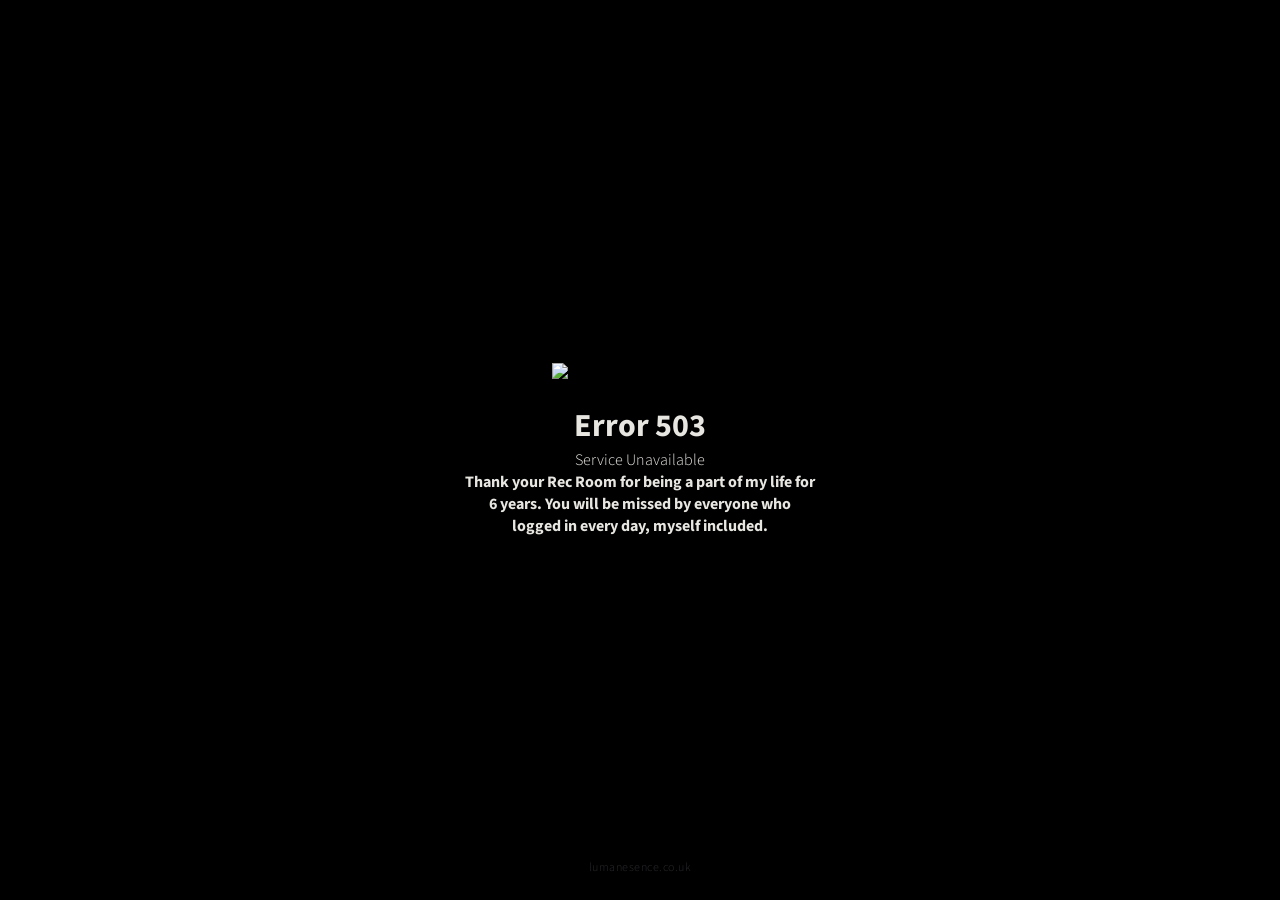
==== index.html @ d9bf1ed0 "Rename 503RR.html to index.html" ====
<!DOCTYPE html>
<html lang="en">
<head>
<meta charset="UTF-8">
<meta name="viewport" content="width=device-width, initial-scale=1.0">
  <link rel="icon" type="image/x-icon" href="favicon-err.png">
<title>Service Unavailable</title>
<link rel="preconnect" href="https://fonts.googleapis.com">
<link href="https://fonts.googleapis.com/css2?family=Raleway:wght@300;400;500&family=Source+Sans+3:wght@300;400&display=swap" rel="stylesheet">
<style>
  *, *::before, *::after { box-sizing: border-box; margin: 0; padding: 0; }

  .banner {
    background: var(--color-background-warning);
    color: var(--color-text-warning);
    font-size: 13px;
    font-weight: 500;
    padding: 10px 24px;
    display: flex;
    align-items: center;
    gap: 8px;
    border-bottom: 0.5px solid var(--color-border-warning);
  }

  body {
    background: #000000;
    color: #e8e6e1;
    font-family: 'Source Sans 3', sans-serif;
    font-weight: 300;
    min-height: 100vh;
    display: flex;
    flex-direction: column;
    align-items: center;
    justify-content: center;
  }

  .container {
    display: flex;
    flex-direction: column;
    align-items: center;
    gap: 24px;
    padding: 40px 24px;
    text-align: center;
    max-width: 400px;
  }

  .code {
    font-family: 'Raleway', sans-serif;
    font-size: 96px;
    font-weight: 300;
    color: #1e1e24;
    letter-spacing: -0.04em;
    line-height: 1;
    user-select: none;
  }

  .divider {
    width: 32px;
    height: 1px;
    background: #2e2e35;
  }

  .message {
    font-size: 18px;
    font-weight: 300;
    color: #e8e6e1;
    letter-spacing: -0.01em;
  }

  .sub {
    font-size: 14px;
    color: #555;
    line-height: 1.7;
  }

  .home-link {
    margin-top: 8px;
    display: inline-flex;
    align-items: center;
    gap: 6px;
    font-family: 'Raleway', sans-serif;
    font-size: 12px;
    font-weight: 400;
    letter-spacing: 0.1em;
    text-transform: uppercase;
    color: #444;
    text-decoration: none;
    padding: 10px 20px;
    border: 1px solid #222;
    border-radius: 2px;
    transition: color 0.2s, border-color 0.2s;
  }
  .home-link:hover {
    color: #e8e6e1;
    border-color: #444;
  }

  footer {
    position: fixed;
    bottom: 24px;
    font-size: 12px;
    color: #2a2a30;
    letter-spacing: 0.04em;
  }
</style>
</head>
<body>
<div class="container">
  <img width="50%" src="SoftwareTerminated.png">
  <span>
  <h1>Error 503</h1>
  <p>Service Unavailable</p>
  <p><strong>Thank your Rec Room for being a part of my life for 6 years. You will be missed by everyone who logged in every day, myself included.</strong></p>
  </span>
</div>

<footer>lumanesence.co.uk</footer>

</body>
</html>
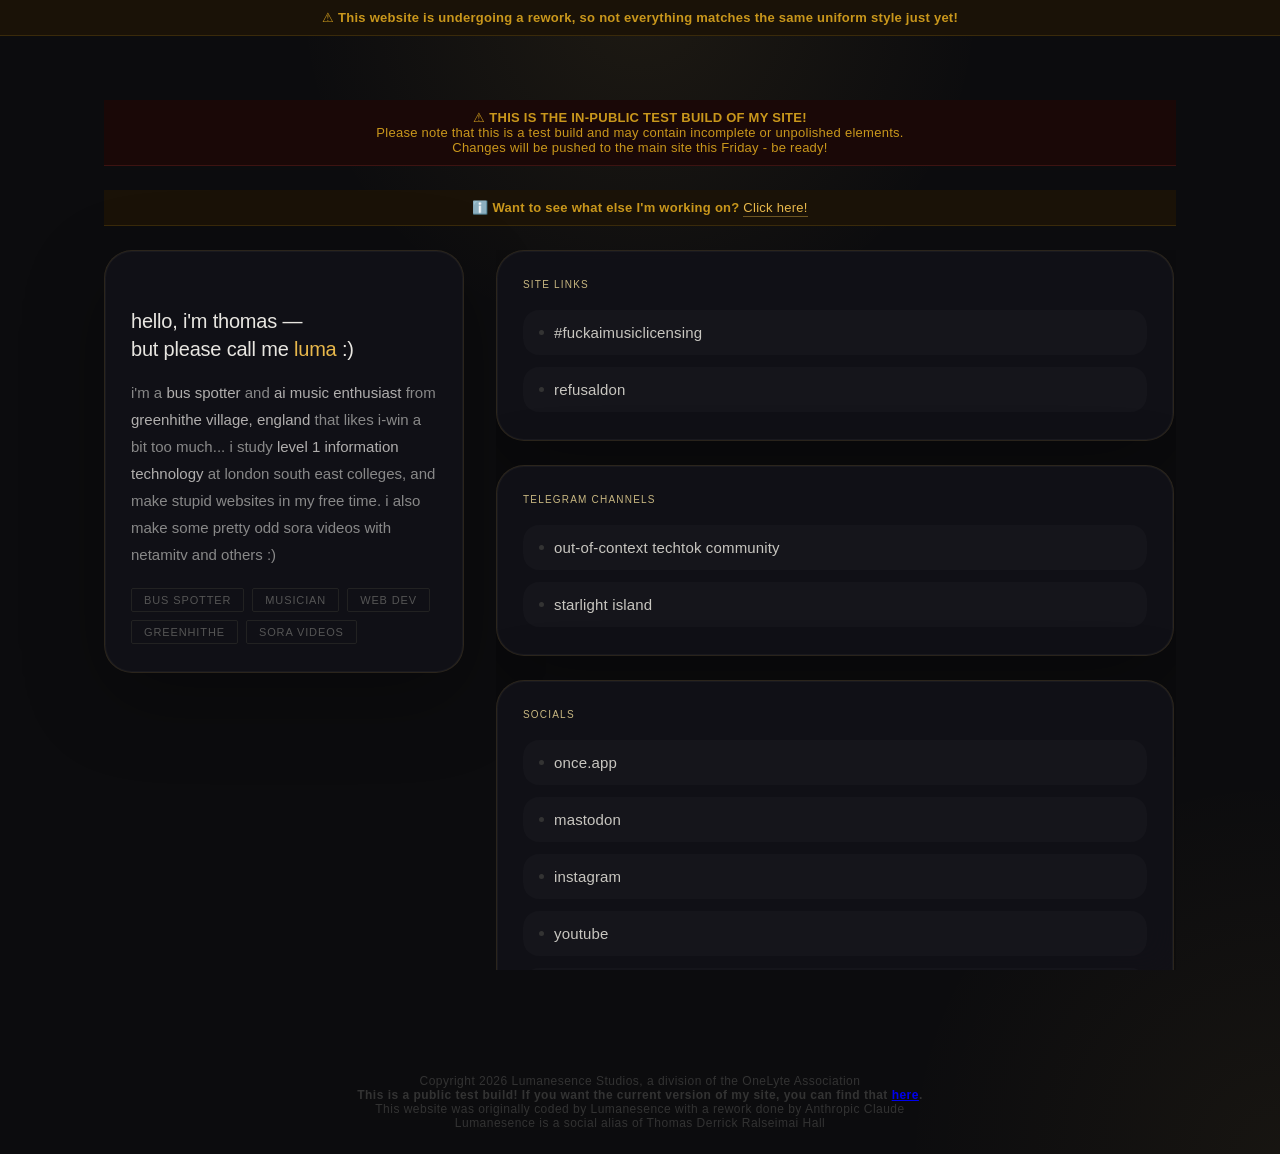
==== commit fdc565da: "Remove shutdown notice from index.html" ====
--- a/index.html
+++ b/index.html
@@ -3,118 +3,524 @@
 <head>
 <meta charset="UTF-8">
 <meta name="viewport" content="width=device-width, initial-scale=1.0">
-  <link rel="icon" type="image/x-icon" href="favicon-err.png">
-<title>Service Unavailable</title>
-<link rel="preconnect" href="https://fonts.googleapis.com">
-<link href="https://fonts.googleapis.com/css2?family=Raleway:wght@300;400;500&family=Source+Sans+3:wght@300;400&display=swap" rel="stylesheet">
+<title>Lumanesence [[ IN-PUBLIC TEST BUILD ]]</title>
 <style>
+  @font-face {
+    font-family: 'Righteous';
+    src: url('righteous-regular.ttf') format('truetype');
+    font-weight: 400;
+    font-style: normal;
+    font-display: swap;
+  }
+
   *, *::before, *::after { box-sizing: border-box; margin: 0; padding: 0; }
 
-  .banner {
-    background: var(--color-background-warning);
-    color: var(--color-text-warning);
-    font-size: 13px;
-    font-weight: 500;
-    padding: 10px 24px;
-    display: flex;
+  body {
+    background: radial-gradient(circle at top, rgba(232, 184, 75, 0.08), transparent 26%),
+                radial-gradient(circle at bottom right, rgba(232, 184, 75, 0.05), transparent 22%),
+                #0c0c0e;
+    color: #e8e6e1;
+    font-family: 'Righteous', sans-serif;
+    font-weight: 400;
+    min-height: 100vh;
+    display: flex;
+    flex-direction: column;
     align-items: center;
-    gap: 8px;
-    border-bottom: 0.5px solid var(--color-border-warning);
-  }
-
-  body {
-    background: #000000;
-    color: #e8e6e1;
-    font-family: 'Source Sans 3', sans-serif;
-    font-weight: 300;
-    min-height: 100vh;
-    display: flex;
-    flex-direction: column;
-    align-items: center;
-    justify-content: center;
-  }
-
-  .container {
+  }
+
+  main {
+    width: 100%;
+    max-width: 1120px;
+    padding: 64px 24px 80px;
     display: flex;
     flex-direction: column;
     align-items: center;
     gap: 24px;
-    padding: 40px 24px;
+  }
+
+  .card {
+    width: 100%;
+    background: rgba(18, 18, 24, 0.94);
+    border: 1px solid rgba(232, 184, 75, 0.12);
+    border-radius: 28px;
+    box-shadow: 0 26px 82px rgba(0, 0, 0, 0.28), inset 0 0 0 1px rgba(255, 255, 255, 0.04);
+    backdrop-filter: blur(18px);
+    padding: 28px 26px;
+    transition: transform 0.25s ease, box-shadow 0.25s ease, border-color 0.25s ease;
+  }
+  .card:hover {
+    transform: translateY(-2px);
+    border-color: rgba(232, 184, 75, 0.25);
+    box-shadow: 0 32px 110px rgba(0, 0, 0, 0.34), inset 0 0 0 1px rgba(255, 255, 255, 0.06);
+  }
+
+  .split-layout {
+    width: 100%;
+    display: grid;
+    grid-template-columns: minmax(280px, 360px) minmax(320px, 1fr);
+    gap: 32px;
+    align-items: flex-start;
+  }
+
+  .hero-column {
+    display: flex;
+    flex-direction: column;
+    gap: 24px;
+  }
+
+  .hero-card {
+    display: flex;
+    flex-direction: column;
+    gap: 28px;
+  }
+
+  .panels-column {
+    display: flex;
+    flex-direction: column;
+    gap: 24px;
+    max-height: calc(100vh - 180px);
+    overflow-y: auto;
+    padding-right: 2px;
+  }
+
+  .panels-column::-webkit-scrollbar {
+    width: 8px;
+  }
+  .panels-column::-webkit-scrollbar-track {
+    background: transparent;
+  }
+  .panels-column::-webkit-scrollbar-thumb {
+    background: rgba(232, 184, 75, 0.18);
+    border-radius: 999px;
+  }
+
+  @media (max-width: 860px) {
+    main {
+      padding: 40px 18px 60px;
+    }
+    .split-layout {
+      display: flex;
+      flex-direction: column;
+      gap: 22px;
+    }
+    .panels-column {
+      max-height: none;
+      overflow: visible;
+      padding-right: 0;
+    }
+  }
+
+  .banner {
+    width: 100%;
+    background: #1a1207;
+    border-bottom: 1px solid #3a2a0a;
+    padding: 10px 20px;
     text-align: center;
-    max-width: 400px;
-  }
-
-  .code {
-    font-family: 'Raleway', sans-serif;
-    font-size: 96px;
-    font-weight: 300;
-    color: #1e1e24;
-    letter-spacing: -0.04em;
-    line-height: 1;
-    user-select: none;
-  }
-
-  .divider {
-    width: 32px;
-    height: 1px;
-    background: #2e2e35;
-  }
-
-  .message {
-    font-size: 18px;
+    font-size: 13px;
+    color: #c9971c;
+    letter-spacing: 0.02em;
+  }
+  .banner a {
+    color: #e8b84b;
+    text-decoration: none;
+    border-bottom: 1px solid rgba(232,184,75,0.4);
+    padding-bottom: 1px;
+    transition: border-color 0.2s;
+  }
+  .banner a:hover { border-color: #e8b84b; }
+
+  .banner-red {
+    width: 100%;
+    background: #1a0807;
+    border-bottom: 1px solid #3d1311;
+    padding: 10px 20px;
+    text-align: center;
+    font-size: 13px;
+    color: #c9971c;
+    letter-spacing: 0.02em;
+  }
+  .banner-red a {
+    color: #a8312a;
+    text-decoration: none;
+    border-bottom: 1px solid rgba(232,184,75,0.4);
+    padding-bottom: 1px;
+    transition: border-color 0.2s;
+  }
+  .banner a:hover { border-color: #e8b84b; }
+
+  /* Bio */
+  .bio-block {
+    width: 100%;
+    display: flex;
+    flex-direction: column;
+    gap: 16px;
+  }
+  .bio-greeting {
+    font-size: 20px;
     font-weight: 300;
     color: #e8e6e1;
+    line-height: 1.4;
     letter-spacing: -0.01em;
   }
-
-  .sub {
-    font-size: 14px;
+  .bio-greeting span { color: #e8b84b; }
+  .bio-body {
+    font-size: 15px;
+    color: #888;
+    line-height: 1.8;
+    font-weight: 300;
+  }
+  .bio-body strong {
+    color: #b0aead;
+    font-weight: 400;
+  }
+  .tags {
+    display: flex;
+    flex-wrap: wrap;
+    gap: 8px;
+    margin-top: 4px;
+  }
+  .tag {
+    font-family: 'Raleway', sans-serif;
+    font-size: 11px;
+    font-weight: 400;
+    letter-spacing: 0.08em;
+    text-transform: uppercase;
     color: #555;
-    line-height: 1.7;
-  }
-
-  .home-link {
-    margin-top: 8px;
-    display: inline-flex;
+    border: 1px solid #222;
+    padding: 5px 12px;
+    border-radius: 2px;
+  }
+
+  /* Sections */
+  .section {
+    width: 100%;
+    display: flex;
+    flex-direction: column;
+    gap: 12px;
+  }
+  .section-label {
+    font-size: 10px;
+    letter-spacing: 0.12em;
+    text-transform: uppercase;
+    color: #c8b781;
+    font-family: 'Raleway', sans-serif;
+    font-weight: 500;
+    margin-bottom: 8px;
+  }
+  .link-row {
+    display: flex;
     align-items: center;
-    gap: 6px;
-    font-family: 'Raleway', sans-serif;
+    padding: 14px 16px;
+    border-radius: 16px;
+    text-decoration: none;
+    color: #c8c6c0;
+    font-size: 15px;
+    font-weight: 300;
+    letter-spacing: 0.01em;
+    transition: color 0.2s, background 0.2s, transform 0.2s;
+    gap: 10px;
+    background: rgba(255, 255, 255, 0.02);
+  }
+  .link-row:last-child { margin-bottom: 0; }
+  .link-row:hover {
+    color: #fff;
+    background: rgba(232, 184, 75, 0.08);
+    transform: translateX(1px);
+  }
+  .link-row:hover .link-arrow { opacity: 1; transform: translateX(2px); }
+  .link-arrow {
+    margin-left: auto;
     font-size: 12px;
-    font-weight: 400;
-    letter-spacing: 0.1em;
-    text-transform: uppercase;
-    color: #444;
-    text-decoration: none;
-    padding: 10px 20px;
-    border: 1px solid #222;
-    border-radius: 2px;
-    transition: color 0.2s, border-color 0.2s;
-  }
-  .home-link:hover {
-    color: #e8e6e1;
-    border-color: #444;
+    opacity: 0;
+    color: #666;
+    transition: opacity 0.2s, transform 0.2s;
+  }
+  .link-dot {
+    width: 5px;
+    height: 5px;
+    border-radius: 50%;
+    background: #333;
+    flex-shrink: 0;
   }
 
   footer {
+    margin-top: auto;
+    padding: 24px;
+    font-size: 12px;
+    color: #333;
+    letter-spacing: 0.04em;
+  }
+</style>
+
+
+<style>
+  .status-corner {
     position: fixed;
-    bottom: 24px;
+    right: 16px;
+    bottom: 16px;
+    z-index: 9999;
+    display: flex;
+    gap: 10px;
+    align-items: flex-start;
+    max-width: 340px;
+    padding: 12px 14px;
+    border-radius: 14px;
+    background: rgba(20, 20, 24, 0.94);
+    color: #fff;
+    box-shadow: 0 10px 30px rgba(0, 0, 0, 0.28);
+    backdrop-filter: blur(10px);
+    font: 14px/1.35 system-ui, -apple-system, blinkmacsystemfont, "segoe ui", sans-serif;
+  }
+
+  .status-corner .dot {
+    width: 12px;
+    height: 12px;
+    border-radius: 999px;
+    background: #52c41a;
+    box-shadow: 0 0 0 6px rgba(82, 196, 26, 0.14);
+    flex: 0 0 auto;
+    margin-top: 4px;
+  }
+
+  .status-corner .title {
+    font-weight: 700;
+    text-transform: lowercase;
+    letter-spacing: 0.02em;
+  }
+
+  .status-corner .text {
+    opacity: 0.9;
+    margin-top: 2px;
+    word-break: break-word;
+  }
+
+  .status-corner .small {
+    opacity: 0.7;
+    margin-top: 4px;
     font-size: 12px;
-    color: #2a2a30;
-    letter-spacing: 0.04em;
+    word-break: break-word;
+  }
+
+  .hidden {
+    display: none;
   }
 </style>
+
 </head>
 <body>
-<div class="container">
-  <img width="50%" src="SoftwareTerminated.png">
-  <span>
-  <h1>Error 503</h1>
-  <p>Service Unavailable</p>
-  <p><strong>Thank your Rec Room for being a part of my life for 6 years. You will be missed by everyone who logged in every day, myself included.</strong></p>
-  </span>
+
+
+
+<div class="banner">
+  <span>⚠</span>
+  <strong>This website is undergoing a rework, so not everything matches the same uniform style just yet! </strong>
 </div>
 
-<footer>lumanesence.co.uk</footer>
+
+
+<main>
+
+  <div class="banner-red">
+  <span>⚠</span>
+<strong>THIS IS THE IN-PUBLIC TEST BUILD OF MY SITE!</strong>
+<p>Please note that this is a test build and may contain incomplete or unpolished elements.</p>
+<p>Changes will be pushed to the main site this Friday - be ready!</p>
+</div>
+
+  <div class="banner">
+  <span>ℹ️</span>
+<strong>Want to see what else I'm working on?</strong>
+<a href="https://github.com/lumanesence">Click here!</a>
+</div>
+
+
+  <div class="split-layout">
+    <div class="hero-column">
+      <div class="hero-card card">
+        <div class="logo-block">
+        </div>
+
+        <div class="bio-block">
+          <p class="bio-greeting">hello, i'm thomas —<br>but please call me <span>luma</span> :)</p>
+          <p class="bio-body">
+            i'm a <strong>bus spotter</strong> and <strong>ai music enthusiast</strong> from <strong>greenhithe village, england</strong>
+            that likes i-win a bit too much... i study <strong>level 1 information technology</strong> at london south east colleges,
+            and make stupid websites in my free time. i also make some pretty odd sora videos with netamitv and others :)
+          </p>
+          <div class="tags">
+            <span class="tag">bus spotter</span>
+            <span class="tag">musician</span>
+            <span class="tag">web dev</span>
+            <span class="tag">greenhithe</span>
+            <span class="tag">sora videos</span>
+          </div>
+        </div>
+      </div>
+    </div>
+
+    <div class="panels-column">
+      <div class="section card">
+        <p class="section-label">site links</p>
+        <a class="link-row" href="https://ai.lumanesence.co.uk">
+          <span class="link-dot"></span>#fuckaimusiclicensing<span class="link-arrow">→</span>
+        </a>
+        <a class="link-row" href="https://refusaldon.lumanesence.co.uk">
+          <span class="link-dot"></span>refusaldon<span class="link-arrow">→</span>
+        </a>
+      </div>
+
+      <div class="section card">
+        <p class="section-label">telegram channels</p>
+        <a class="link-row" href="https://t.me/OOCTechTok">
+          <span class="link-dot"></span>out-of-context techtok community<span class="link-arrow">→</span>
+        </a>
+        <a class="link-row" href="https://t.me/StarlightIsland">
+          <span class="link-dot"></span>starlight island<span class="link-arrow">→</span>
+        </a>
+      </div>
+
+      <div class="section card">
+        <p class="section-label">socials</p>
+        <a class="link-row" href="https://beta.once.app/u/33bc5e86-713f-433b-92b0-b5112b45df56">
+          <span class="link-dot"></span>once.app<span class="link-arrow">→</span>
+        </a>
+        <a class="link-row" href="https://mstdn.ralseihub.ynh.fr/@thomas">
+          <span class="link-dot"></span>mastodon<span class="link-arrow">→</span>
+        </a>
+        <a class="link-row" href="https://instagram.com/lumanesence">
+          <span class="link-dot"></span>instagram<span class="link-arrow">→</span>
+        </a>
+        <a class="link-row" href="https://youtube.co.uk/@lumanesence">
+          <span class="link-dot"></span>youtube<span class="link-arrow">→</span>
+        </a>
+        <a class="link-link link-row" href="https://github.com/lumanesence">
+          <span class="link-dot"></span>github<span class="link-arrow">→</span>
+        </a>
+      </div>
+
+      <div class="section card">
+        <p class="section-label">contact</p>
+        <a class="link-row" href="mailto:luma@lumanesence.co.uk">
+          <span class="link-dot"></span>luma@lumanesence.co.uk<span class="link-arrow">→</span>
+        </a>
+      </div>
+    </div>
+  </div>
+</main>
+
+<footer>
+  <center>
+  <p>Copyright 2026 Lumanesence Studios, a division of the OneLyte Association</p>
+  <p><strong>This is a public test build! If you want the current version of my site, you can find that <a href="https://lumanesence.co.uk">here</a>.</strong></p>
+  <p>This website was originally coded by Lumanesence with a rework done by Anthropic Claude</p>
+  <p>Lumanesence is a social alias of Thomas Derrick Ralseimai Hall</p>
+  </center>
+
+<script>
+  (async () => {
+    const card = document.getElementById("status-corner");
+    const titleEl = document.getElementById("status-title");
+    const textEl = document.getElementById("status-text");
+    const metaEl = document.getElementById("status-meta");
+
+    const endpoint = "https://status.lumanesence.co.uk/index.json";
+
+    const safeTime = (iso) => {
+      if (!iso) return "";
+      try {
+        return new Date(iso).toLocaleString();
+      } catch {
+        return "";
+      }
+    };
+
+    const pickLatestUpdate = (included, updateRefs) => {
+      const updates = (updateRefs || [])
+        .map(ref => included.find(item => item.type === "status_update" && item.id === ref.id))
+        .filter(Boolean);
+
+      if (!updates.length) return null;
+
+      return updates.sort((a, b) => {
+        const at = new Date(a?.attributes?.published_at || 0).getTime();
+        const bt = new Date(b?.attributes?.published_at || 0).getTime();
+        return bt - at;
+      })[0];
+    };
+
+    try {
+      const res = await fetch(endpoint, { cache: "no-store" });
+      if (!res.ok) throw new Error("bad response");
+
+      const json = await res.json();
+
+      const root = json?.data || {};
+      const attrs = root?.attributes || {};
+      const included = Array.isArray(json?.included) ? json.included : [];
+
+      const resources = included.filter(item => item.type === "status_page_resource");
+      const reports = included.filter(item => item.type === "status_report");
+
+      const state = (attrs.aggregate_state || "unknown").toLowerCase();
+      const activeReports = reports.filter(r => {
+        const endsAt = r?.attributes?.ends_at;
+        return !endsAt || state !== "operational";
+      });
+
+      if (state === "operational" && activeReports.length === 0) {
+        card.classList.add("hidden");
+        return;
+      }
+
+      const report = activeReports.sort((a, b) => {
+        const at = new Date(a?.attributes?.starts_at || 0).getTime();
+        const bt = new Date(b?.attributes?.starts_at || 0).getTime();
+        return bt - at;
+      })[0] || reports[0];
+
+      const reportTitle =
+        report?.attributes?.title ||
+        (state === "maintenance" ? "maintenance in progress" : "service issue");
+
+      const affected = (report?.attributes?.affected_resources || [])
+        .map(item => {
+          const match = resources.find(r => String(r.id) === String(item.status_page_resource_id));
+          return match?.attributes?.public_name || match?.attributes?.explanation || null;
+        })
+        .filter(Boolean);
+
+      const latestUpdate = pickLatestUpdate(
+        included,
+        report?.relationships?.status_updates?.data
+      );
+
+      const updateMessage =
+        latestUpdate?.attributes?.message ||
+        attrs.announcement ||
+        "no update message yet.";
+
+      titleEl.textContent = reportTitle;
+      textEl.textContent = updateMessage;
+
+      const parts = [];
+      if (affected.length) parts.push(`down: ${affected.join(", ")}`);
+      if (latestUpdate?.attributes?.published_at) {
+        parts.push(`latest: ${safeTime(latestUpdate.attributes.published_at)}`);
+      }
+
+      metaEl.textContent = parts.join(" � ");
+      card.classList.remove("hidden");
+    } catch (err) {
+      card.classList.remove("hidden");
+      titleEl.textContent = "status unavailable";
+      textEl.textContent = "couldn�t load better stack right now.";
+      metaEl.textContent = "";
+    }
+  })();
+</script>
+
+
+</footer>
 
 </body>
 </html>
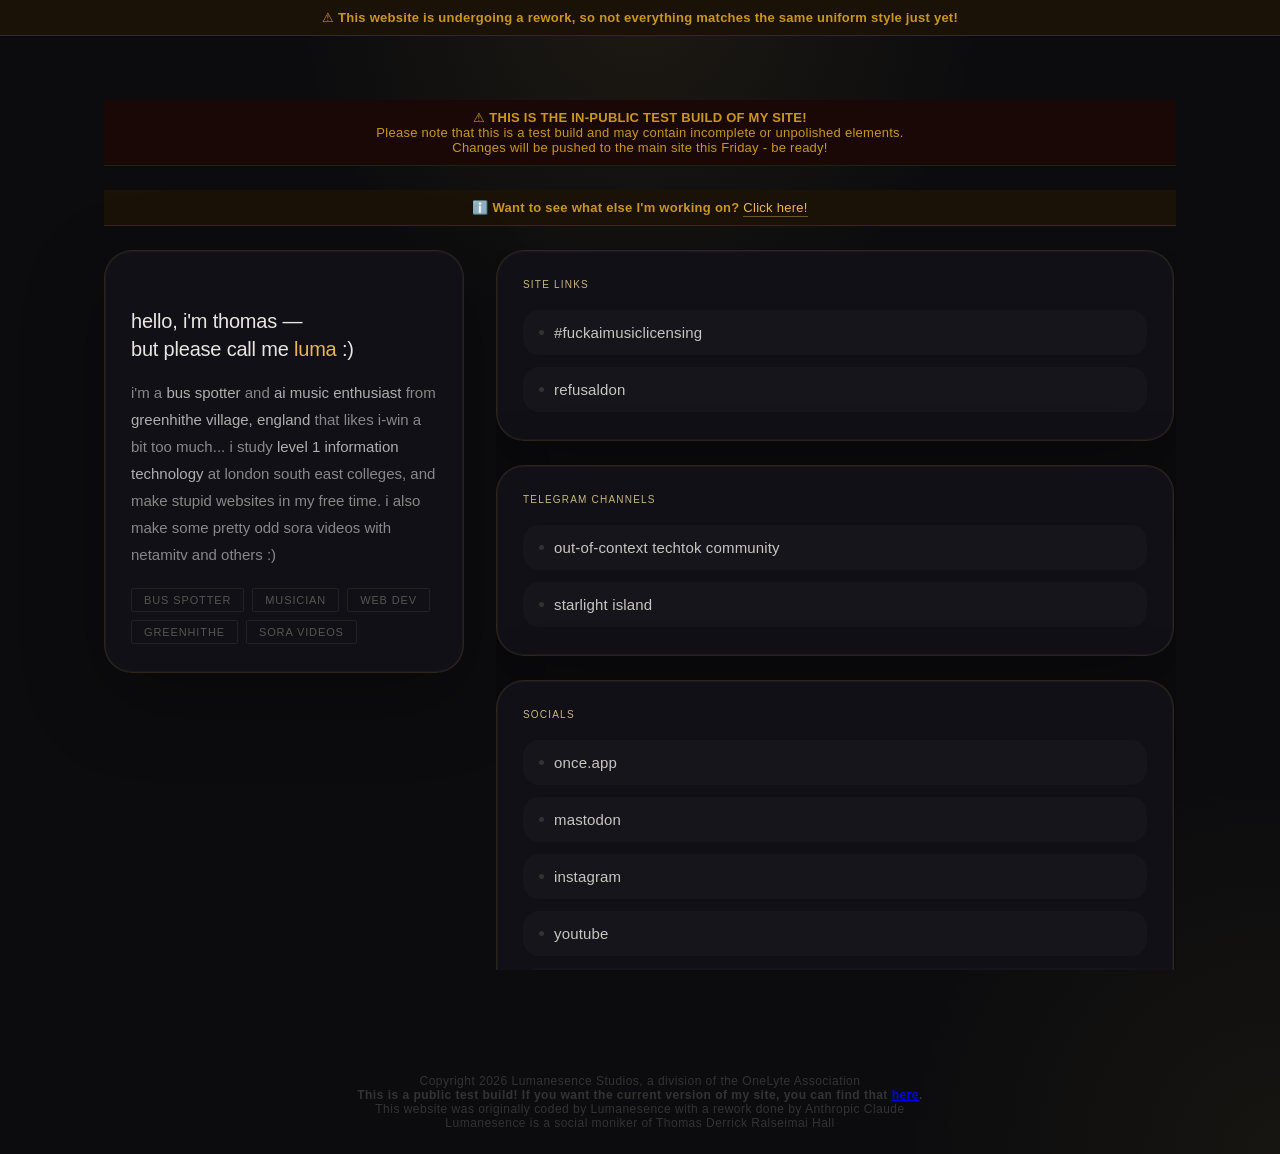
==== commit c5a55ab9: "Update description of Lumanesence alias" ====
--- a/index.html
+++ b/index.html
@@ -413,7 +413,7 @@
   <p>Copyright 2026 Lumanesence Studios, a division of the OneLyte Association</p>
   <p><strong>This is a public test build! If you want the current version of my site, you can find that <a href="https://lumanesence.co.uk">here</a>.</strong></p>
   <p>This website was originally coded by Lumanesence with a rework done by Anthropic Claude</p>
-  <p>Lumanesence is a social alias of Thomas Derrick Ralseimai Hall</p>
+  <p>Lumanesence is a social moniker of Thomas Derrick Ralseimai Hall</p>
   </center>
 
 <script>
